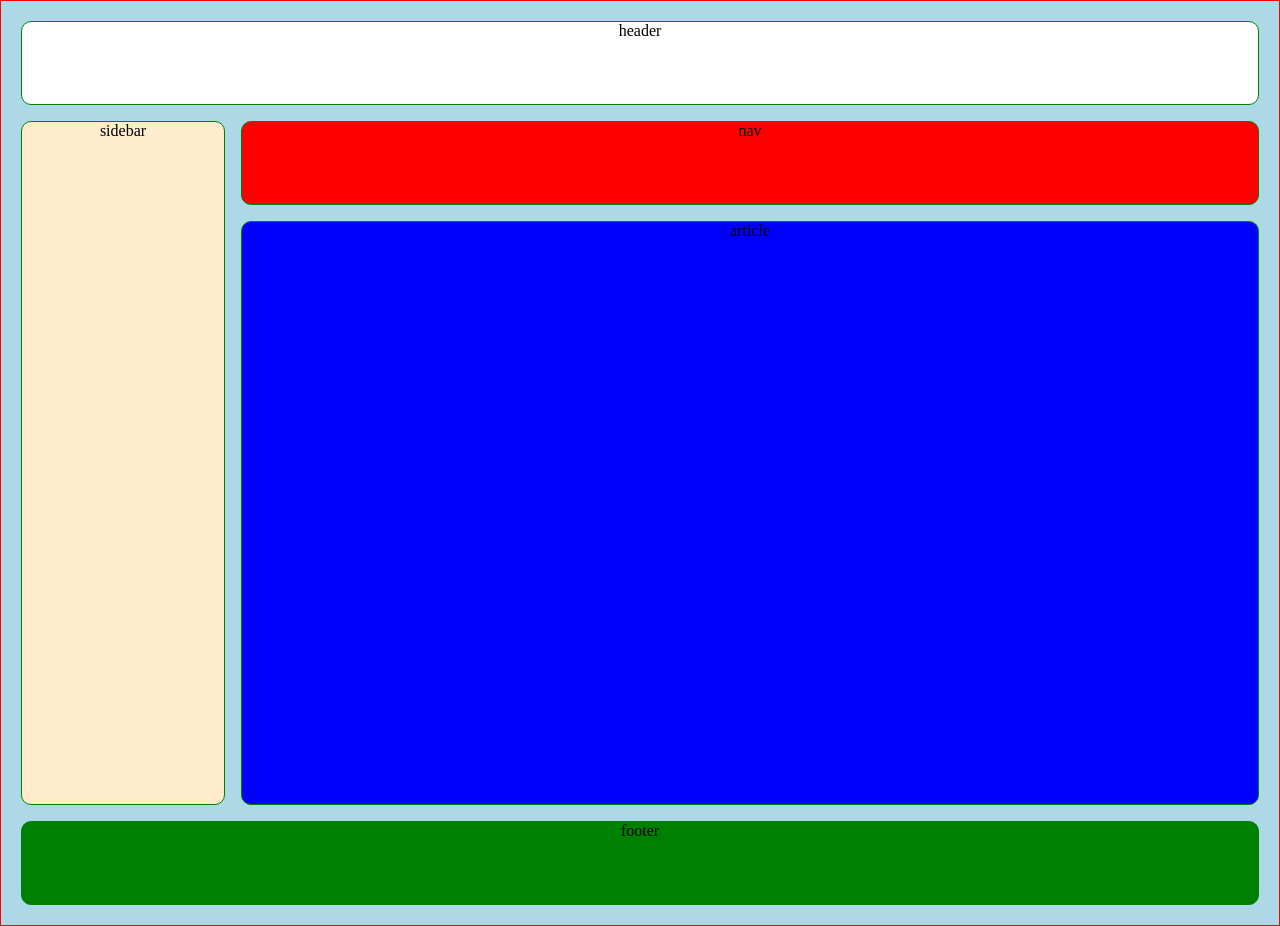
==== grids/index.html @ f417332c "Added a new file for grids practice" ====
<!DOCTYPE html>
<html lang="en">
<head>
    <meta charset="UTF-8">
    <meta name="viewport" content="width=device-width, initial-scale=1.0">
    <title>GRIDS</title>
    <link rel="stylesheet" href="styles.css">
</head>
<body>

    <div class="container">
        <div class="header">header</div>
        <div class="sidebar">sidebar</div>
        <div class="nav">nav</div>
        <div class="article">article</div>
        <div class="footer">footer</div>
    </div>
    
</body>
</html>
---- grids/styles.css ----
*{
    margin:0;
    /* height: 100%; */
}



.container {

    
  display: grid;
  grid-template: 100px 100px 1fr 100px/ 220px 1fr;
  border: 1px solid red;
  background-color: lightblue;
  height: 100vh; 
  padding: 12px;
}

.container div{
    border: 1px solid green;
    margin: 8px;
    border-radius: 10px;
    text-align: center;



}
.header{

    background-color: white;
    grid-column: 1/3;
    grid-row: 1;
    
}
.sidebar{
    background-color: blanchedalmond;
   
    grid-row: 2/4;
}
.nav{
  background-color: red;
}
.article{
  background-color: blue;

}
.footer{
    background-color: green;
     grid-column: 1/3;
    
}
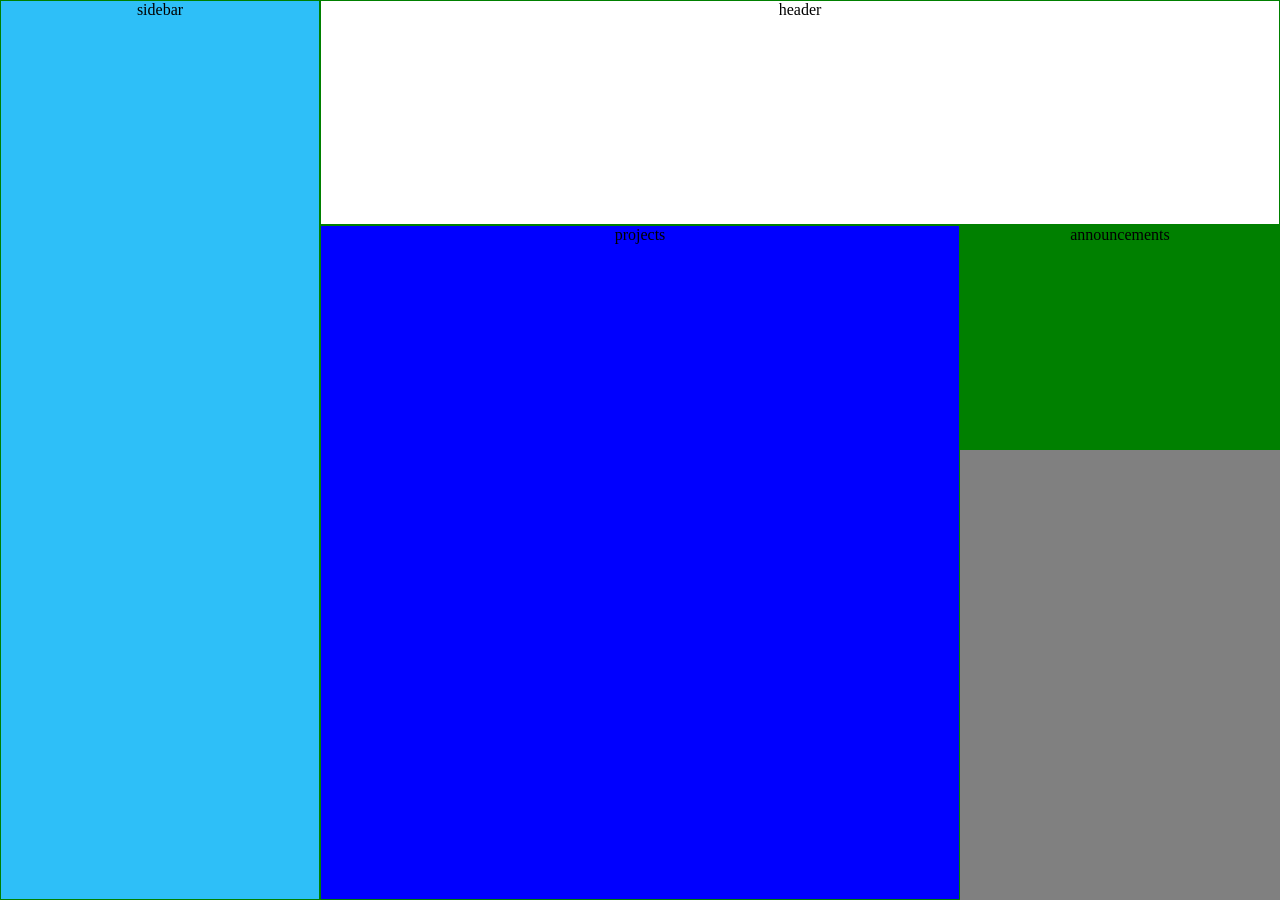
==== commit 5623c94b: "chnaged the layout to dashboard" ====
--- a/grids/index.html
+++ b/grids/index.html
@@ -3,7 +3,7 @@
 <head>
     <meta charset="UTF-8">
     <meta name="viewport" content="width=device-width, initial-scale=1.0">
-    <title>GRIDS</title>
+    <title>DASHBOARD</title>
     <link rel="stylesheet" href="styles.css">
 </head>
 <body>
@@ -11,9 +11,11 @@
     <div class="container">
         <div class="header">header</div>
         <div class="sidebar">sidebar</div>
-        <div class="nav">nav</div>
-        <div class="article">article</div>
-        <div class="footer">footer</div>
+        
+        <div class="projects">projects</div>
+        <div class="announcements">announcements
+            
+        </div>
     </div>
     
 </body>
--- a/grids/styles.css
+++ b/grids/styles.css
@@ -7,45 +7,42 @@
 
 .container {
 
-    
   display: grid;
-  grid-template: 100px 100px 1fr 100px/ 220px 1fr;
-  border: 1px solid red;
-  background-color: lightblue;
+  grid-template: 1fr 1fr 1fr 1fr/ 1fr 1fr 1fr 1fr;
+
+  background-color: grey;
   height: 100vh; 
-  padding: 12px;
+  /* padding: 12px; */
 }
 
 .container div{
     border: 1px solid green;
-    margin: 8px;
-    border-radius: 10px;
+    
     text-align: center;
-
-
 
 }
 .header{
 
     background-color: white;
-    grid-column: 1/3;
+    grid-column: 2/5;
     grid-row: 1;
     
 }
 .sidebar{
-    background-color: blanchedalmond;
+    background-color: rgb(46, 191, 248);
    
-    grid-row: 2/4;
+    grid-row: 1/5;
+    grid-column: 1/2;
 }
-.nav{
-  background-color: red;
-}
-.article{
+
+.projects{
   background-color: blue;
+  grid-row: 2/5;
+  grid-column: 2/4;
 
 }
-.footer{
+.announcements{
     background-color: green;
-     grid-column: 1/3;
+     grid-column: 4/5;
     
 }
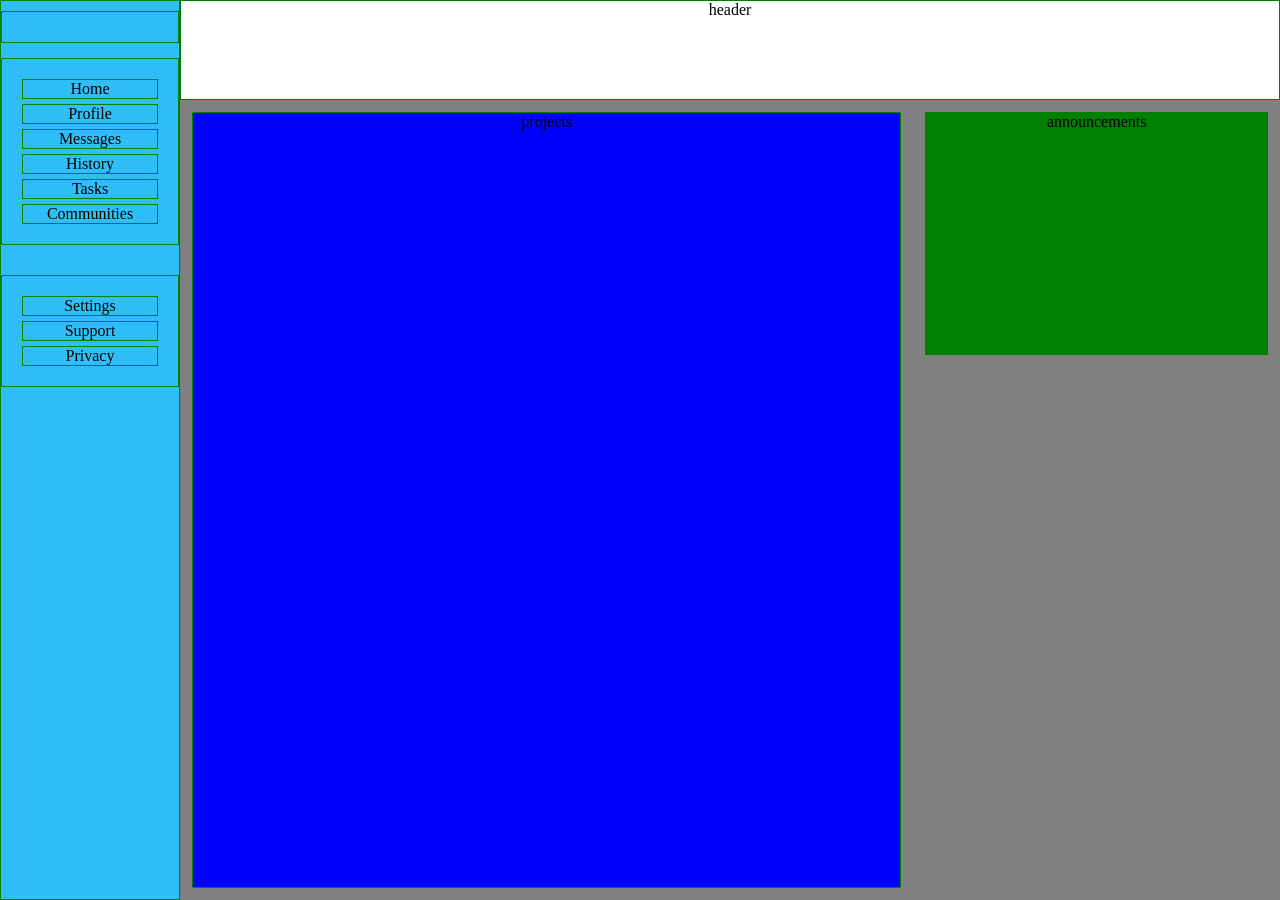
==== commit 9f0734ad: "Added layout of sidebar" ====
--- a/grids/index.html
+++ b/grids/index.html
@@ -10,7 +10,48 @@
 
     <div class="container">
         <div class="header">header</div>
-        <div class="sidebar">sidebar</div>
+        <div class="sidebar">
+            <div class="dashboard">
+
+            </div>
+            <div class="menu">
+
+                <div class="items">
+                    Home
+                    
+                </div>
+                <div class="items">
+                    Profile
+                </div>
+                <div class="items">
+                    Messages
+                </div>
+                <div class="items">
+                    History
+                </div>
+                <div class="items">
+                    Tasks
+                </div>
+                <div class="items">
+                    Communities
+
+                </div>
+            </div>
+
+            <div class="support_menu">
+                <div class="items">
+                    Settings
+
+                </div>
+                <div class="items">
+                    Support
+
+                </div>
+                <div class="items">
+                    Privacy
+                </div>
+            </div>
+        </div>
         
         <div class="projects">projects</div>
         <div class="announcements">announcements
--- a/grids/styles.css
+++ b/grids/styles.css
@@ -8,7 +8,7 @@
 .container {
 
   display: grid;
-  grid-template: 1fr 1fr 1fr 1fr/ 1fr 1fr 1fr 1fr;
+  grid-template: 100px 1fr 1fr 1fr/ 180px 1fr 1fr 1fr;
 
   background-color: grey;
   height: 100vh; 
@@ -39,10 +39,29 @@
   background-color: blue;
   grid-row: 2/5;
   grid-column: 2/4;
+  margin: 12px;
 
 }
 .announcements{
     background-color: green;
      grid-column: 4/5;
+     margin: 12px;
     
+}
+
+.dashboard{
+    padding: 15px;
+    margin-top: 10px;
+    margin-bottom: 15px;
+}
+.menu{
+    padding: 15px;
+}
+.items{
+    margin: 5px;
+}
+.support_menu{
+    margin-top: 30px;
+    padding: 15px;
+
 }
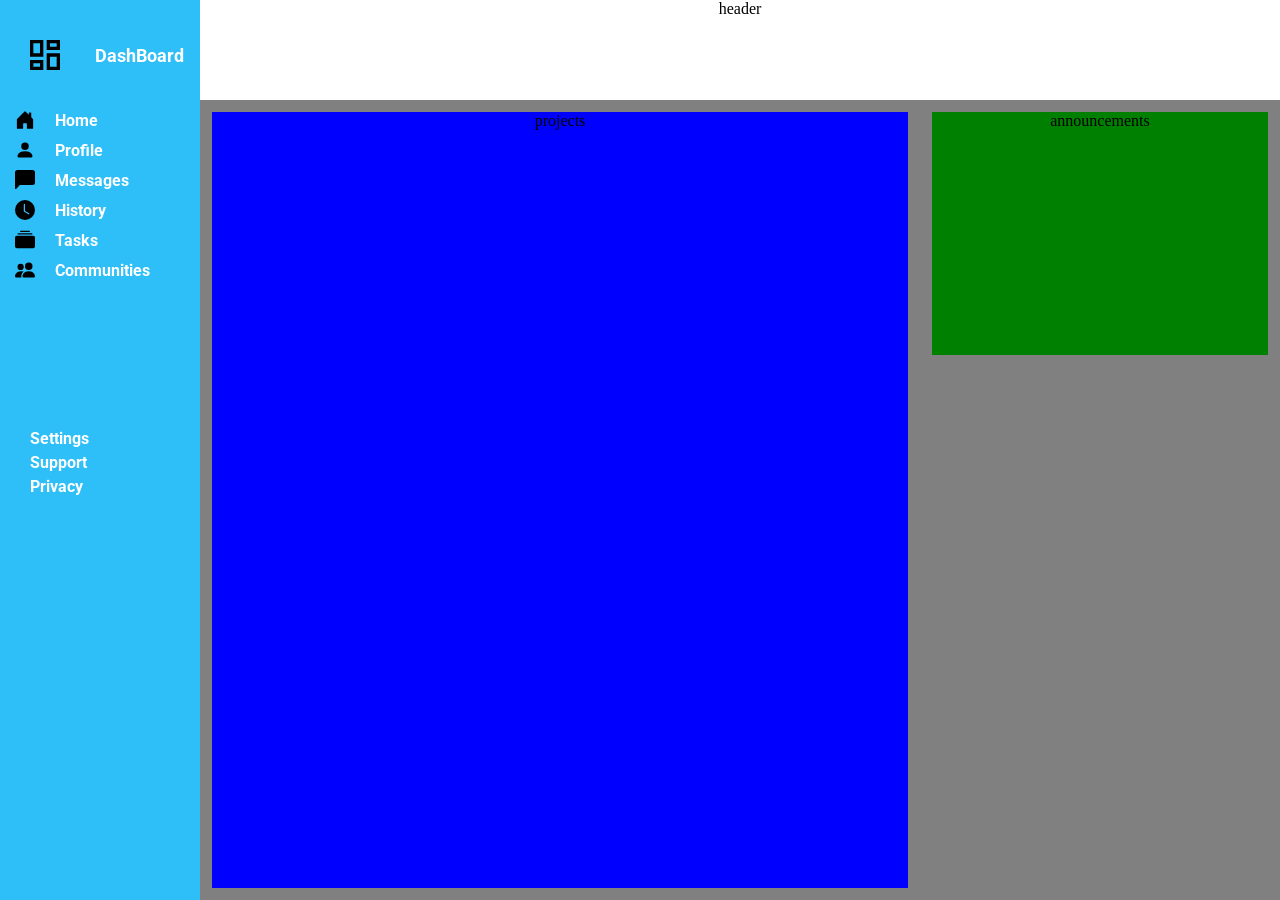
==== commit 36a738ce: "added icons in sidebar and fixed layout" ====
--- a/grids/index.html
+++ b/grids/index.html
@@ -5,52 +5,66 @@
     <meta name="viewport" content="width=device-width, initial-scale=1.0">
     <title>DASHBOARD</title>
     <link rel="stylesheet" href="styles.css">
+
+    <link rel="preconnect" href="https://fonts.googleapis.com">
+    <link rel="preconnect" href="https://fonts.gstatic.com" crossorigin>
+    <link href="https://fonts.googleapis.com/css2?family=Roboto:ital,wght@0,100..900;1,100..900&display=swap" rel="stylesheet">
 </head>
 <body>
 
     <div class="container">
         <div class="header">header</div>
         <div class="sidebar">
-            <div class="dashboard">
+            <div class="logo">
+                <img src="images/icons/view-dashboard-outline.svg" alt="">
+
+                DashBoard
 
             </div>
-            <div class="menu">
+            <div class="nav">
 
-                <div class="items">
-                    Home
-                    
+                <div class="menu">
+
+                    <div class="items">
+
+                        <img src="images/menu_icons/house-door-fill.svg" alt="">Home
+                        
+                    </div>
+                    <div class="items">
+
+                        <img src="images/menu_icons/person-fill.svg" alt="">Profile
+                    </div>
+                    <div class="items">
+                    <img src="images/menu_icons/chat-left-fill.svg" alt=""> Messages
+                    </div>
+                    <div class="items">
+                        <img src="images/menu_icons/clock-fill.svg" alt="">History
+                    </div>
+                    <div class="items">
+                        <img src="images/menu_icons/collection-fill.svg" alt="">Tasks
+                    </div>
+                    <div class="items">
+                        <img src="images/menu_icons/people-fill.svg" alt="">Communities
+
+                    </div>
                 </div>
-                <div class="items">
-                    Profile
-                </div>
-                <div class="items">
-                    Messages
-                </div>
-                <div class="items">
-                    History
-                </div>
-                <div class="items">
-                    Tasks
-                </div>
-                <div class="items">
-                    Communities
 
+                <div class="support_menu">
+                    <div class="items">
+                        Settings
+
+                    </div>
+                    <div class="items">
+                        Support
+
+                    </div>
+                    <div class="items">
+                        Privacy
+                    </div>
                 </div>
             </div>
 
-            <div class="support_menu">
-                <div class="items">
-                    Settings
 
-                </div>
-                <div class="items">
-                    Support
-
-                </div>
-                <div class="items">
-                    Privacy
-                </div>
-            </div>
         </div>
         
         <div class="projects">projects</div>
--- a/grids/styles.css
+++ b/grids/styles.css
@@ -8,7 +8,7 @@
 .container {
 
   display: grid;
-  grid-template: 100px 1fr 1fr 1fr/ 180px 1fr 1fr 1fr;
+  grid-template: 100px 1fr 1fr 1fr/ 200px 1fr 1fr 1fr;
 
   background-color: grey;
   height: 100vh; 
@@ -16,7 +16,7 @@
 }
 
 .container div{
-    border: 1px solid green;
+   
     
     text-align: center;
 
@@ -30,6 +30,7 @@
 }
 .sidebar{
     background-color: rgb(46, 191, 248);
+    padding :10px;
    
     grid-row: 1/5;
     grid-column: 1/2;
@@ -49,19 +50,48 @@
     
 }
 
-.dashboard{
+.logo{
     padding: 15px;
     margin-top: 10px;
     margin-bottom: 15px;
+    display: flex;
+    align-items: center;
+    gap: 30px;
+    color: white;
+    font-size: large;
+    font-weight: bold;
+    font-family:Roboto;
+}
+.logo img{
+    width: 40px;
+}
+.nav{
+    display: grid;
+    grid-template-rows: 2fr 1fr;
+    align-items: start;
+    font-family:Roboto;
+    font-weight: bold;
+    font-size: medium;
 }
 .menu{
-    padding: 15px;
+    display: flex;
+    flex-direction: column;
+  
+
 }
 .items{
+    display: flex;
+    align-items: center;
+    gap: 20px;
     margin: 5px;
+    color: white;
+  
 }
 .support_menu{
     margin-top: 30px;
     padding: 15px;
-
+}
+img{
+    color: white;
+    width: 20px;
 }
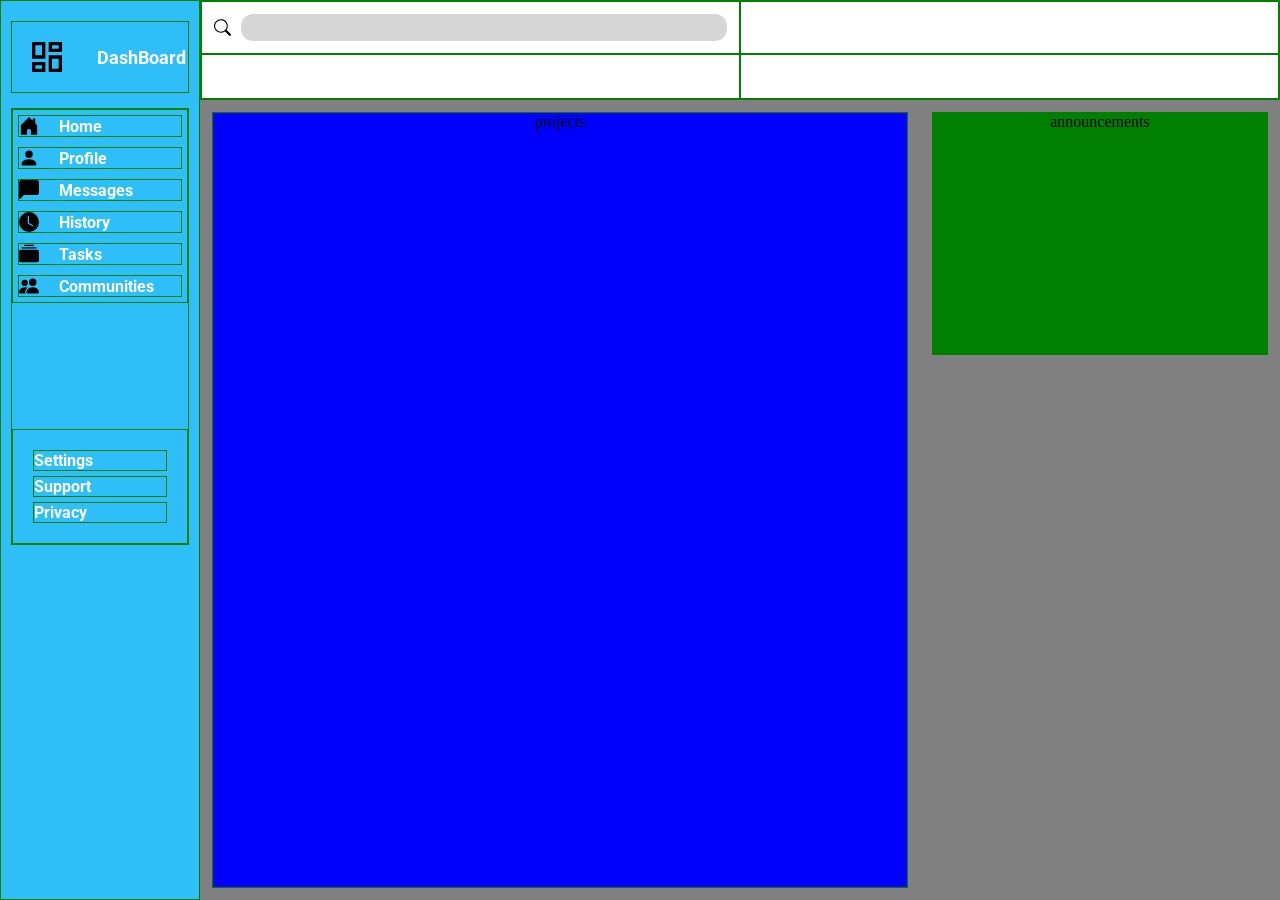
==== commit ace1a87f: "added searchbar in header" ====
--- a/grids/index.html
+++ b/grids/index.html
@@ -13,7 +13,17 @@
 <body>
 
     <div class="container">
-        <div class="header">header</div>
+        <div class="header">
+            <div class="searchbar">
+                <img src="images/icons/search.svg" alt="">
+                <input type="text">
+
+            </div>
+            <div class="user"></div>
+            <div class="greet"></div>
+            <div class="buttons"></div>
+
+        </div>
         <div class="sidebar">
             <div class="logo">
                 <img src="images/icons/view-dashboard-outline.svg" alt="">
--- a/grids/styles.css
+++ b/grids/styles.css
@@ -16,13 +16,14 @@
 }
 
 .container div{
-   
+   border: 1px solid green;
     
     text-align: center;
 
 }
 .header{
-
+    display: grid;
+    grid-template: 1fr 1fr/1fr 1fr;
     background-color: white;
     grid-column: 2/5;
     grid-row: 1;
@@ -91,7 +92,27 @@
     margin-top: 30px;
     padding: 15px;
 }
-img{
+.items>img{
     color: white;
     width: 20px;
-}+}
+
+.searchbar{
+    padding: 12px;
+    display: flex;
+    gap:10px
+}
+.searchbar>img{
+    width: 18px;
+
+}
+input{
+    width: 100%;
+    border-radius: 12px;
+    padding: 6px;
+    outline: none;
+    border: none;
+    background-color: rgb(215, 214, 214);
+    /* box-shadow: 0px 0px 10px rgba(0, 0, 0, 0.2); */
+}
+
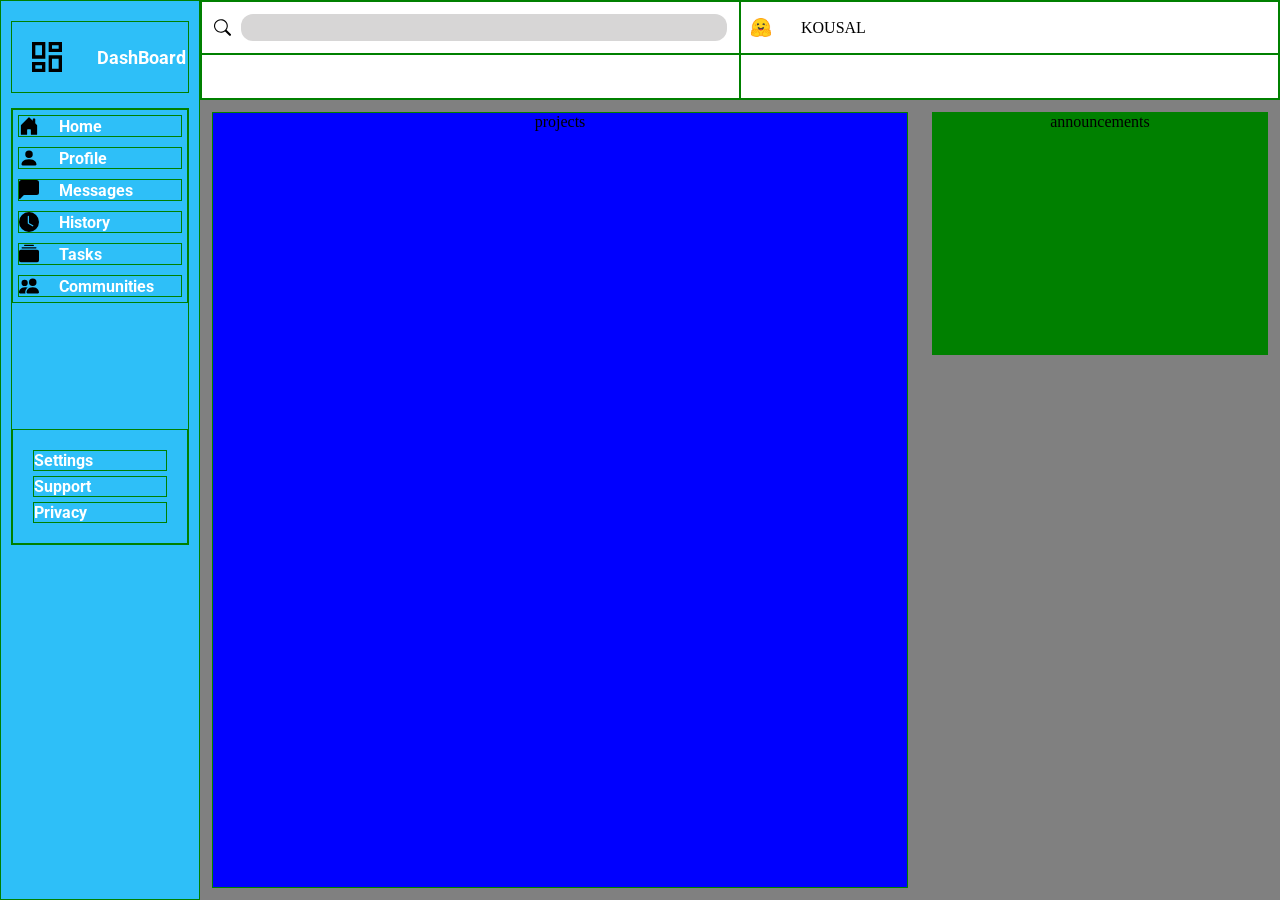
==== commit c7fd77de: "user info" ====
--- a/grids/index.html
+++ b/grids/index.html
@@ -19,7 +19,10 @@
                 <input type="text">
 
             </div>
-            <div class="user"></div>
+            <div class="user">
+                <img src="images/icons/images.png" alt="">
+                KOUSAL
+            </div>
             <div class="greet"></div>
             <div class="buttons"></div>
 
--- a/grids/styles.css
+++ b/grids/styles.css
@@ -115,4 +115,14 @@
     background-color: rgb(215, 214, 214);
     /* box-shadow: 0px 0px 10px rgba(0, 0, 0, 0.2); */
 }
+.user{
+  display: flex;
+  align-items: center;
+  padding: 10px;
+  gap: 30px;
 
+}
+.user>img{
+    width: 20px;
+}
+
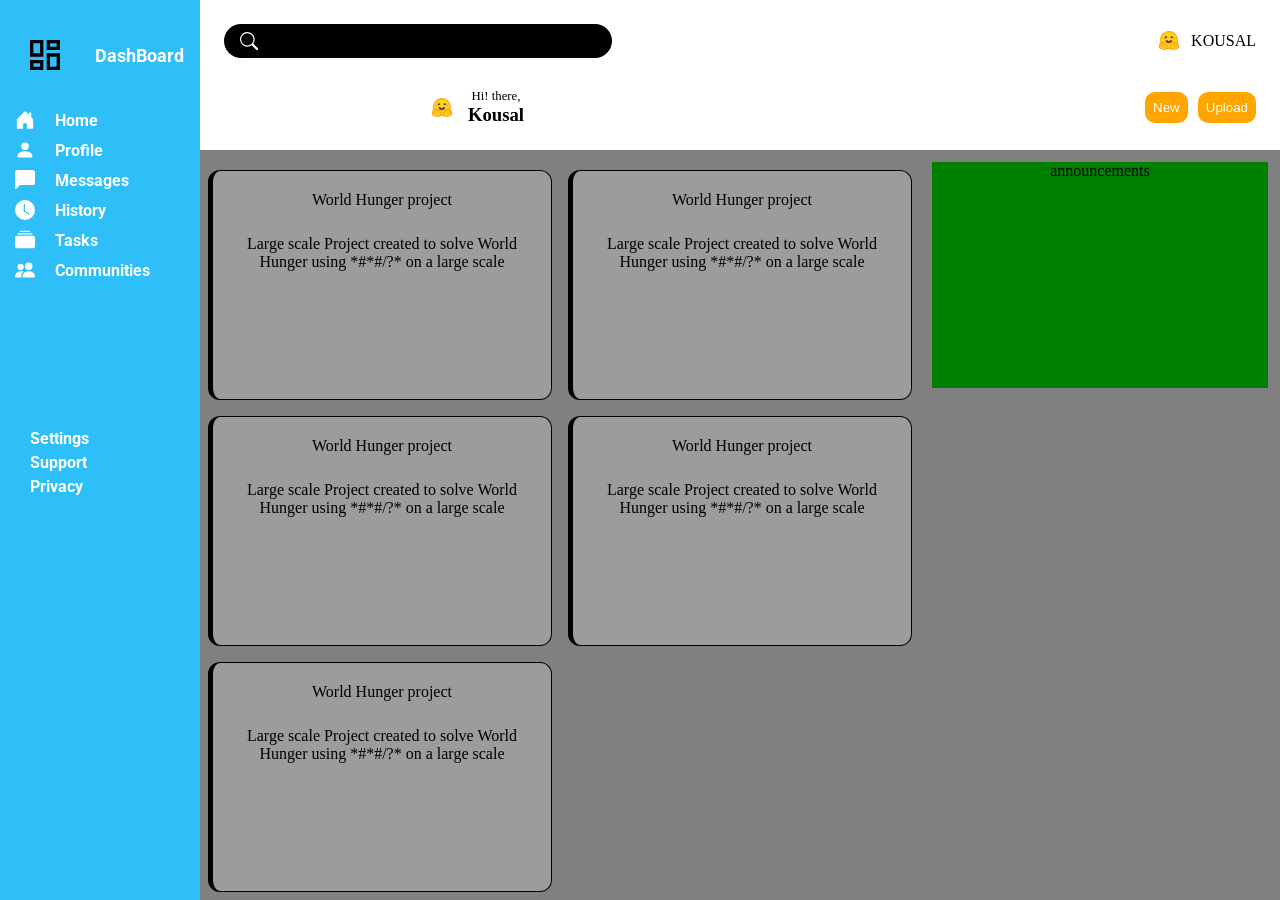
==== commit 2f7527b5: "final layout" ====
--- a/grids/index.html
+++ b/grids/index.html
@@ -14,24 +14,44 @@
 
     <div class="container">
         <div class="header">
-            <div class="searchbar">
-                <img src="images/icons/search.svg" alt="">
-                <input type="text">
+            <div class="search_area">
+                <div class="search_box">
+                    <img src="images/icons/search.svg" alt="">
+                    <input type="text">
+                </div>
 
             </div>
             <div class="user">
                 <img src="images/icons/images.png" alt="">
-                KOUSAL
+                <span>KOUSAL</span>
             </div>
-            <div class="greet"></div>
-            <div class="buttons"></div>
+            <div class="greet">
+                    <img src="images/icons/images.png" alt="">
+                <div class="greeting">
+                   <p>Hi! there,
+                    </p> 
+                    <h3>Kousal</h3>
+                </div>
+
+                
+            </div>
+            <div class="buttons">
+                <button class="btns">
+                    New
+                </button>
+                <button class="btns">
+                    Upload
+                </button>
+
+
+            </div>
 
         </div>
         <div class="sidebar">
             <div class="logo">
                 <img src="images/icons/view-dashboard-outline.svg" alt="">
 
-                DashBoard
+                <span>DashBoard</span>
 
             </div>
             <div class="nav">
@@ -80,7 +100,36 @@
 
         </div>
         
-        <div class="projects">projects</div>
+        <div class="projects">
+
+            <div class="project_card">
+                <p>World Hunger project</p>
+
+                <p>Large scale Project created to solve World Hunger using *#*#/?* on a large scale</p>
+            </div>
+            <div class="project_card">
+                <p>World Hunger project</p>
+
+                <p>Large scale Project created to solve World Hunger using *#*#/?* on a large scale</p>
+            </div>
+            <div class="project_card">
+                <p>World Hunger project</p>
+
+                <p>Large scale Project created to solve World Hunger using *#*#/?* on a large scale</p>
+            </div>
+            <div class="project_card">
+                <p>World Hunger project</p>
+
+                <p>Large scale Project created to solve World Hunger using *#*#/?* on a large scale</p>
+            </div>
+            <div class="project_card">
+                <p>World Hunger project</p>
+
+                <p>Large scale Project created to solve World Hunger using *#*#/?* on a large scale</p>
+            </div>
+
+
+        </div>
         <div class="announcements">announcements
             
         </div>
--- a/grids/styles.css
+++ b/grids/styles.css
@@ -1,6 +1,6 @@
-*{
-    margin:0;
-    /* height: 100%; */
+
+body{
+    margin: 0;
 }
 
 
@@ -8,27 +8,48 @@
 .container {
 
   display: grid;
-  grid-template: 100px 1fr 1fr 1fr/ 200px 1fr 1fr 1fr;
+  grid-template: 150px repeat(3,1fr)/ 200px repeat(3,1fr);
 
   background-color: grey;
-  height: 100vh; 
+  min-height: 100vh; 
+
   /* padding: 12px; */
 }
 
 .container div{
-   border: 1px solid green;
+   /* border: 1px solid green; */
     
     text-align: center;
 
 }
+
 .header{
     display: grid;
-    grid-template: 1fr 1fr/1fr 1fr;
+    grid-template: auto auto/1fr 1fr; /*changed*/
     background-color: white;
+    padding: 16px 24px;
+    gap: 16px;
     grid-column: 2/5;
     grid-row: 1;
-    
-}
+    align-items: center;
+}
+.search_area{
+     display:flex;
+    align-items:center;
+     width: 100%; /*added */
+
+}
+.search_box{
+    display:flex;
+    align-items:center;
+    gap:12px;
+    width:70%;
+    max-width:700px;
+    padding:8px 16px;
+    background:black;
+    border-radius:999px;
+}
+
 .sidebar{
     background-color: rgb(46, 191, 248);
     padding :10px;
@@ -38,10 +59,14 @@
 }
 
 .projects{
-  background-color: blue;
-  grid-row: 2/5;
-  grid-column: 2/4;
-  margin: 12px;
+    
+    display: grid;
+    grid-template-columns: repeat(2,minmax(100px,1fr));
+    background-color: grey;
+    grid-row: 2/5;
+    grid-column: 2/4;
+    margin-top: 12px;
+
 
 }
 .announcements{
@@ -93,36 +118,89 @@
     padding: 15px;
 }
 .items>img{
-    color: white;
+    filter: invert(1);
     width: 20px;
 }
 
-.searchbar{
-    padding: 12px;
-    display: flex;
-    gap:10px
-}
-.searchbar>img{
+
+.search_box>img{
+    filter: invert(1);
     width: 18px;
 
 }
-input{
-    width: 100%;
-    border-radius: 12px;
-    padding: 6px;
+.search_box input{
+
+     flex:1;
+
     outline: none;
     border: none;
-    background-color: rgb(215, 214, 214);
-    /* box-shadow: 0px 0px 10px rgba(0, 0, 0, 0.2); */
-}
+    background-color: transparent;
+    color: white;
+    min-width: 0;
+} 
 .user{
   display: flex;
+  justify-content:flex-end;
   align-items: center;
-  padding: 10px;
-  gap: 30px;
-
-}
-.user>img{
+
+  gap: 12px;
+  min-width: 0;
+
+
+}
+img[src$=".png"]{
     width: 20px;
 }
 
+.greet{
+    display: flex;
+    align-items: center;
+    justify-content: center;
+    gap:16px;
+    
+}
+.greeting p{
+    margin:0;
+    font-size:.8rem;
+}
+
+.greeting h3{
+    margin:0;
+}
+.buttons{
+        grid-column: 2;   /* ← ADD */
+    grid-row: 2;
+    display: flex;
+    justify-content: flex-end;
+    align-items: center;
+    gap: 10px;
+    min-width: 0;
+
+}
+.btns{
+    color: white;
+    background-color: orange;
+    border: none;
+    padding:8px;
+    border-radius: 10px;
+}
+
+.project_card{
+    margin: 8px;
+    padding: 10px;
+    display: flex;
+    flex-direction: column;
+    background-color: rgb(157, 156, 156);
+    border-radius: 12px;
+    border-left: 10px;
+    border:1px solid black;
+    border-left: 5px solid black;
+
+}
+.project_card p{
+    margin-top: 10px;
+
+}
+.project_card:hover{
+    box-shadow: 0px 0px 20px rgba(0, 0, 0, 0.2);;
+}
